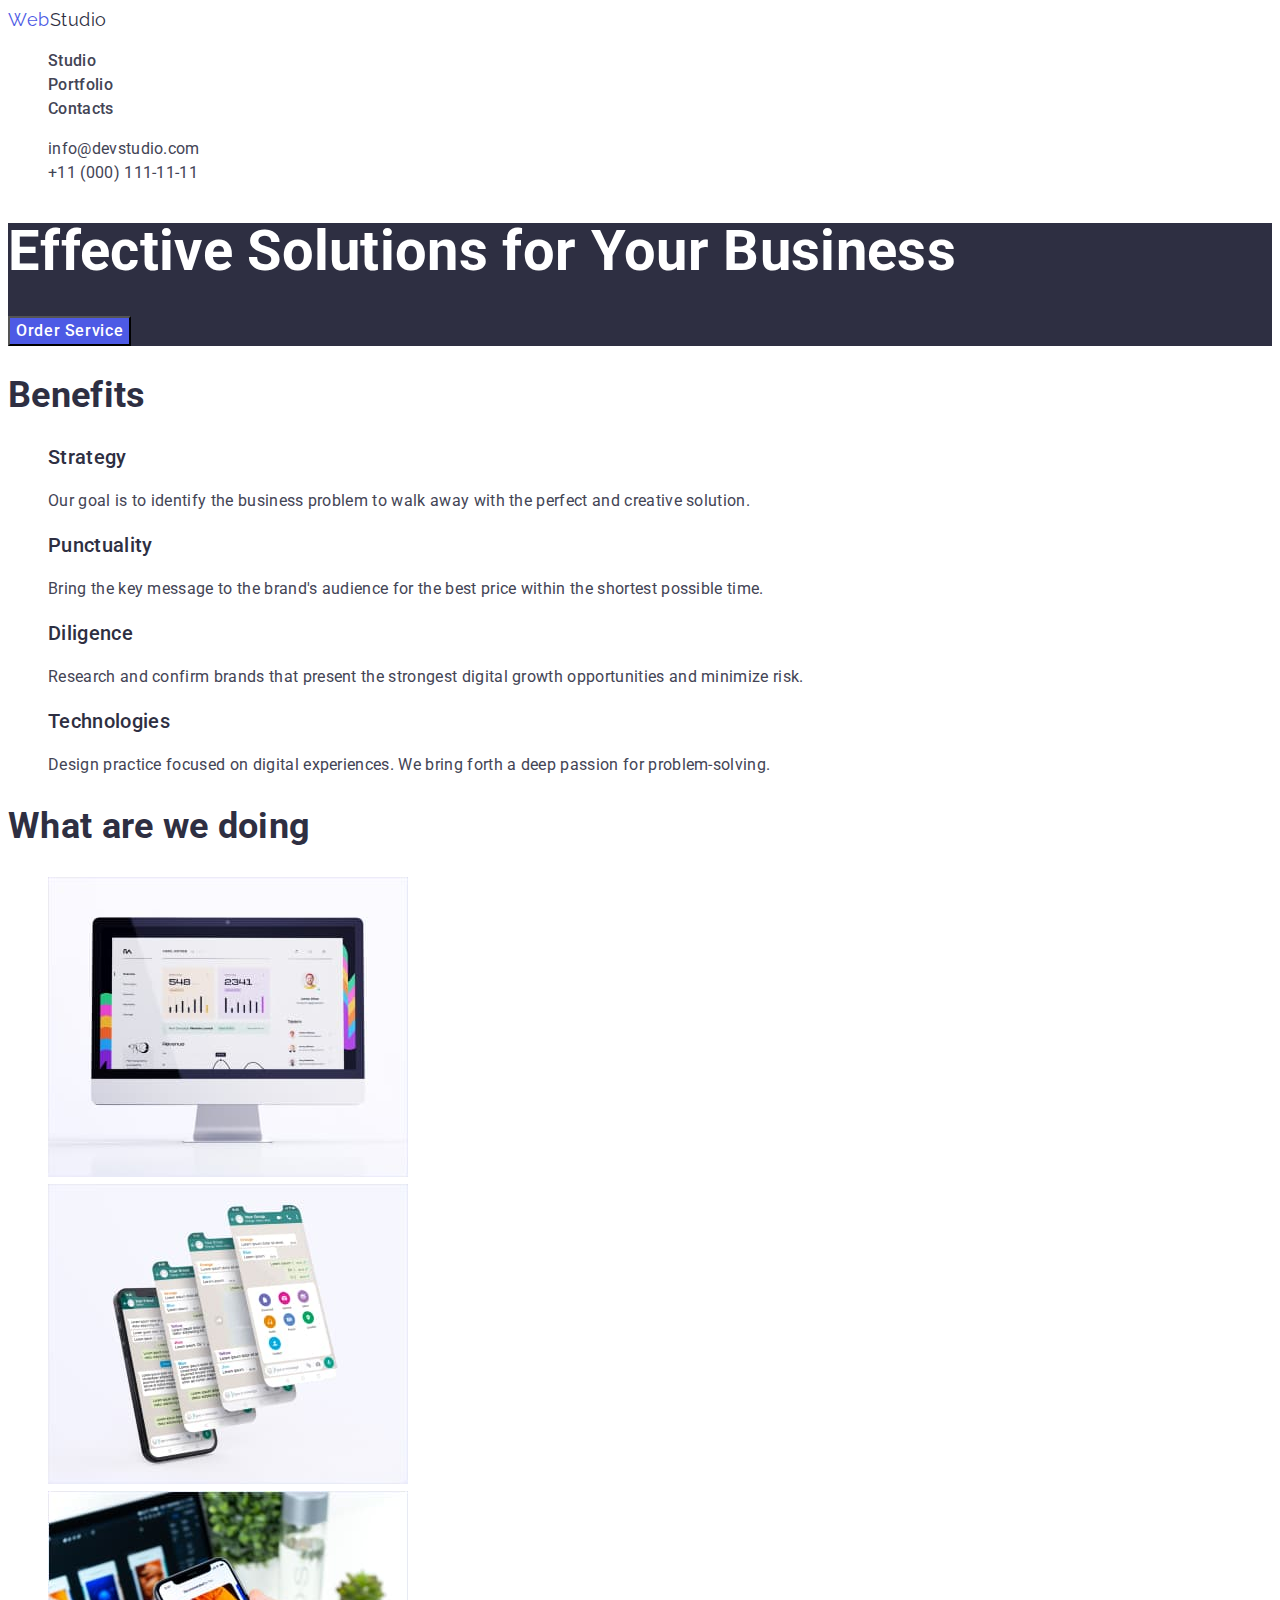
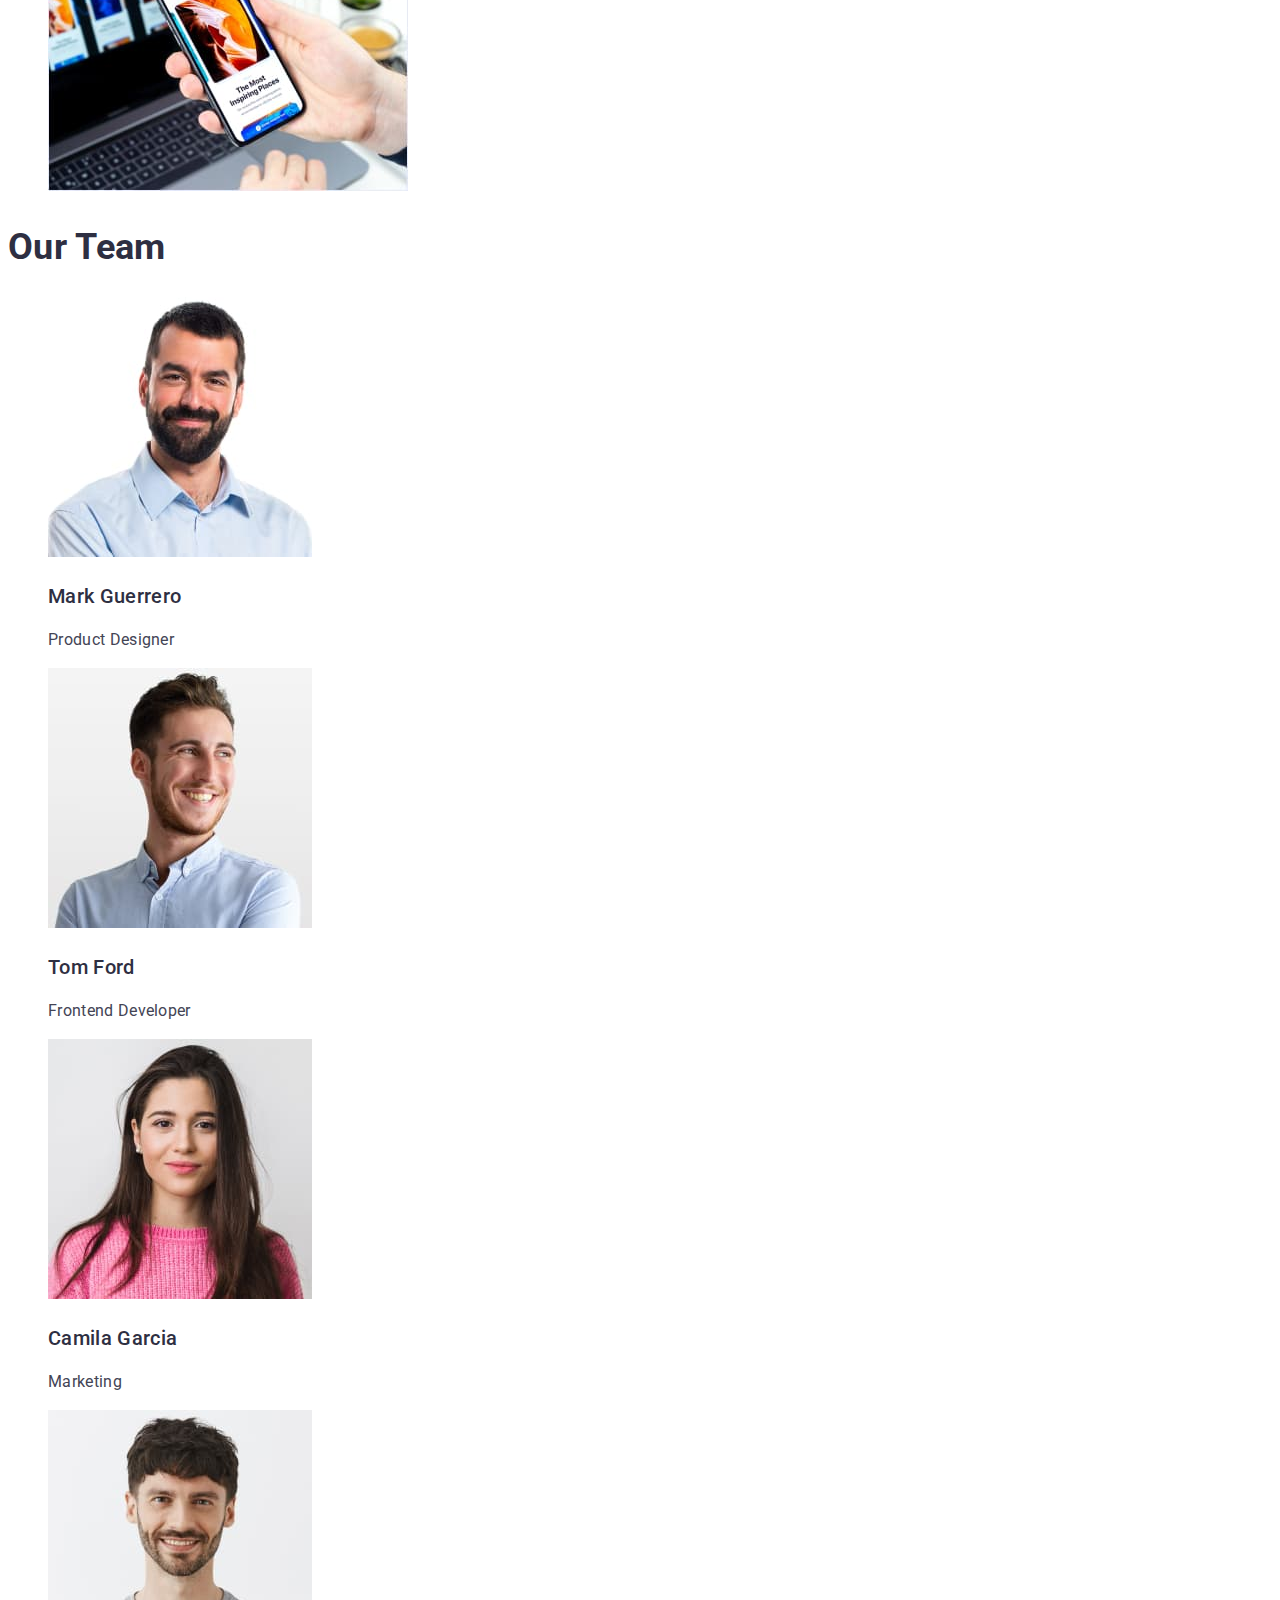
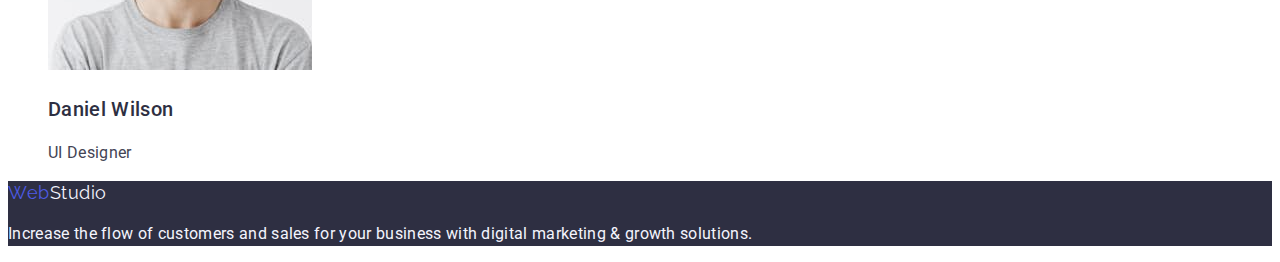
==== index.html @ 259211ac "Add files via upload" ====
<!DOCTYPE html>
<html lang="en">
  <head>
    <meta charset="UTF-8" />
    <meta http-equiv="X-UA-Compatible" content="IE=edge" />
    <meta name="viewport" content="width=device-width, initial-scale=1.0" />
    <title>Document</title>
    <link rel="preconnect" href="https://fonts.googleapis.com" />
    <link rel="preconnect" href="https://fonts.gstatic.com" crossorigin />
    <link
      href="https://fonts.googleapis.com/css2?family=Raleway:ital,wght@0,800;1,800&family=Roboto:ital,wght@0,400;0,500;0,700;0,900;1,400;1,500;1,700;1,900&display=swap"
      rel="stylesheet"
    />
    <link rel="stylesheet" href="./css/style.css" />
  </head>
  <body>
    <header class="header-page">
      <nav class="navigation">
        <a class="logo" href="./index.html"
          ><span class="logo-item">Web</span>Studio</a
        >
        <ul class="navigation-list">
          <li class="navigation-list-item">
            <a class="navigation-list-link" href="">Studio</a>
          </li>
          <li class="navigation-list-item">
            <a class="navigation-list-link" href="./portfolio.html"
              >Portfolio</a
            >
          </li>
          <li class="navigation-list-item">
            <a class="navigation-list-link" href="">Contacts</a>
          </li>
        </ul>
      </nav>
      <address class="header-page-contacts">
        <ul class="header-page-list">
          <li class="header-page-item">
            <a class="header-page-link" href="mailto:info@devstudio.com"
              >info@devstudio.com</a
            >
          </li>
          <li class="header-page-item">
            <a class="header-page-link" href="tel:+110001111111"
              >+11 (000) 111-11-11</a
            >
          </li>
        </ul>
      </address>
    </header>
    <main>
      <section class="hero">
        <h1 class="hero-title">Effective Solutions for Your Business</h1>
        <button class="section-botton buttons" type="button">
          Order Service
        </button>
      </section>
      <section class="benefits">
        <h2 class="titles main-title">Benefits</h2>
        <ul class="main-lists">
          <li>
            <h3 class="titles section-title">Strategy</h3>
            <p>
              Our goal is to identify the business problem to walk away with the
              perfect and creative solution.
            </p>
          </li>
          <li>
            <h3 class="titles section-title">Punctuality</h3>
            <p>
              Bring the key message to the brand's audience for the best price
              within the shortest possible time.
            </p>
          </li>
          <li>
            <h3 class="titles section-title">Diligence</h3>
            <p>
              Research and confirm brands that present the strongest digital
              growth opportunities and minimize risk.
            </p>
          </li>
          <li>
            <h3 class="titles section-title">Technologies</h3>
            <p>
              Design practice focused on digital experiences. We bring forth a
              deep passion for problem-solving.
            </p>
          </li>
        </ul>
      </section>
      <section>
        <h2 class="titles main-title">What are we doing</h2>
        <ul class="main-lists">
          <li>
            <img src="./images/imageone.jpg" alt="computer" width="360" />
          </li>
          <li><img src="./images/imagetwo.jpg" alt="phone" width="360" /></li>
          <li>
            <img src="./images/imagethree.jpg" alt="laptop" width="360" />
          </li>
        </ul>
      </section>
      <section>
        <h2 class="titles main-title">Our Team</h2>
        <ul class="main-lists">
          <li>
            <img src="./images/mark.jpg" alt="Mark Guerrero" width="264" />
            <h3 class="titles section-title">Mark Guerrero</h3>
            <p>Product Designer</p>
          </li>
          <li>
            <img src="./images/tom.jpg" alt="Tom Ford" width="264" />
            <h3 class="titles section-title">Tom Ford</h3>
            <p>Frontend Developer</p>
          </li>
          <li>
            <img src="./images/camila.jpg" alt="Camila Garcia" width="264" />
            <h3 class="titles section-title">Camila Garcia</h3>
            <p>Marketing</p>
          </li>
          <li>
            <img src="./images/daniel.jpg" alt="Daniel Wilson" width="264" />
            <h3 class="titles section-title">Daniel Wilson</h3>
            <p>UI Designer</p>
          </li>
        </ul>
      </section>
    </main>
    <footer class="footer">
      <a class="logo footer-logo" href="./index.html"
        ><span class="logo-item">Web</span>Studio</a
      >
      <p class="footer-text">
        Increase the flow of customers and sales for your business with digital
        marketing & growth solutions.
      </p>
    </footer>
  </body>
</html>
---- css/style.css ----
:root {
  --first-color-text: #434455;
  --second-color-text: #ffffff;
  --first-color: #4d5ae5;
  --second-color: #2e2f42;
  --third-color: #f4f4fd;
  --hover-color: #404bbf;
}

/*=======================Global========================*/
body {
  font-family: Roboto, sans-serif;
  font-size: 16px;
  line-height: 1.5;
  letter-spacing: 0.02em;
  color: var(--first-color-text);
  /*====================================================*/
  /*==============Logo===================================*/
}
.logo {
  font-family: Raleway, sans-serif;
  font-size: 18px;
  line-height: 1.3;
  letter-spacing: 0.03em;
  text-decoration: none;
  color: var(--second-color);
}
.footer-logo {
  color: var(--third-color);
}
.logo-item {
  color: var(--first-color);
}
/*======================================================*/
/*=================HOVER FOCUS===========================*/
.navigation-list-link:hover,
.navigation-list-link:focus,
.header-page-link:hover,
.header-page-link:focus {
  color: var(--hover-color);
}
/*========================================================*/
/*==================Links==================================*/
.navigation-list-link,
.header-page-link {
  text-decoration: none;
  color: inherit;
}
.navigation-list-link {
  font-weight: 500;
}
/*========================================================*/
/*===================Lists=================================*/
.navigation-list,
.header-page-list,
.main-lists {
  list-style: none;
}
.header-page-contacts {
  font-style: inherit;
}
/*=====================================*/
/*==================BUTTONS========*/
.buttons {
  font-family: inherit;
  font-weight: 500;
  font-size: 16px;
  line-height: 1.5;
  letter-spacing: 0.04em;
}
.section-botton {
  background-color: var(--first-color);
  color: var(--second-color-text);
  cursor: pointer;
}
.service-buttons {
  background-color: var(--third-color);
  color: var(--first-color);
  cursor: pointer;
}
.buttons:hover,
.buttons:focus {
  background-color: var(--hover-color);
  color: var(--second-color-text);
}
/*=================================*/
/*=============Titles============*/
.hero-title {
  color: var(--second-color-text);
  font-size: 56px;
  line-height: 1;
}
.titles {
  color: var(--second-color);
  font-weight: 500;
}
.main-title {
  font-size: 36px;
  line-height: 1.1;
  font-weight: 700;
}
.section-title {
  font-size: 20px;
  line-height: 1.2;
}
/*=====================================*/
/*============BACKGROUND==================*/
.hero,
.footer {
  background: var(--second-color);
}
/*=========================================*/
.footer-text {
  color: var(--third-color);
}
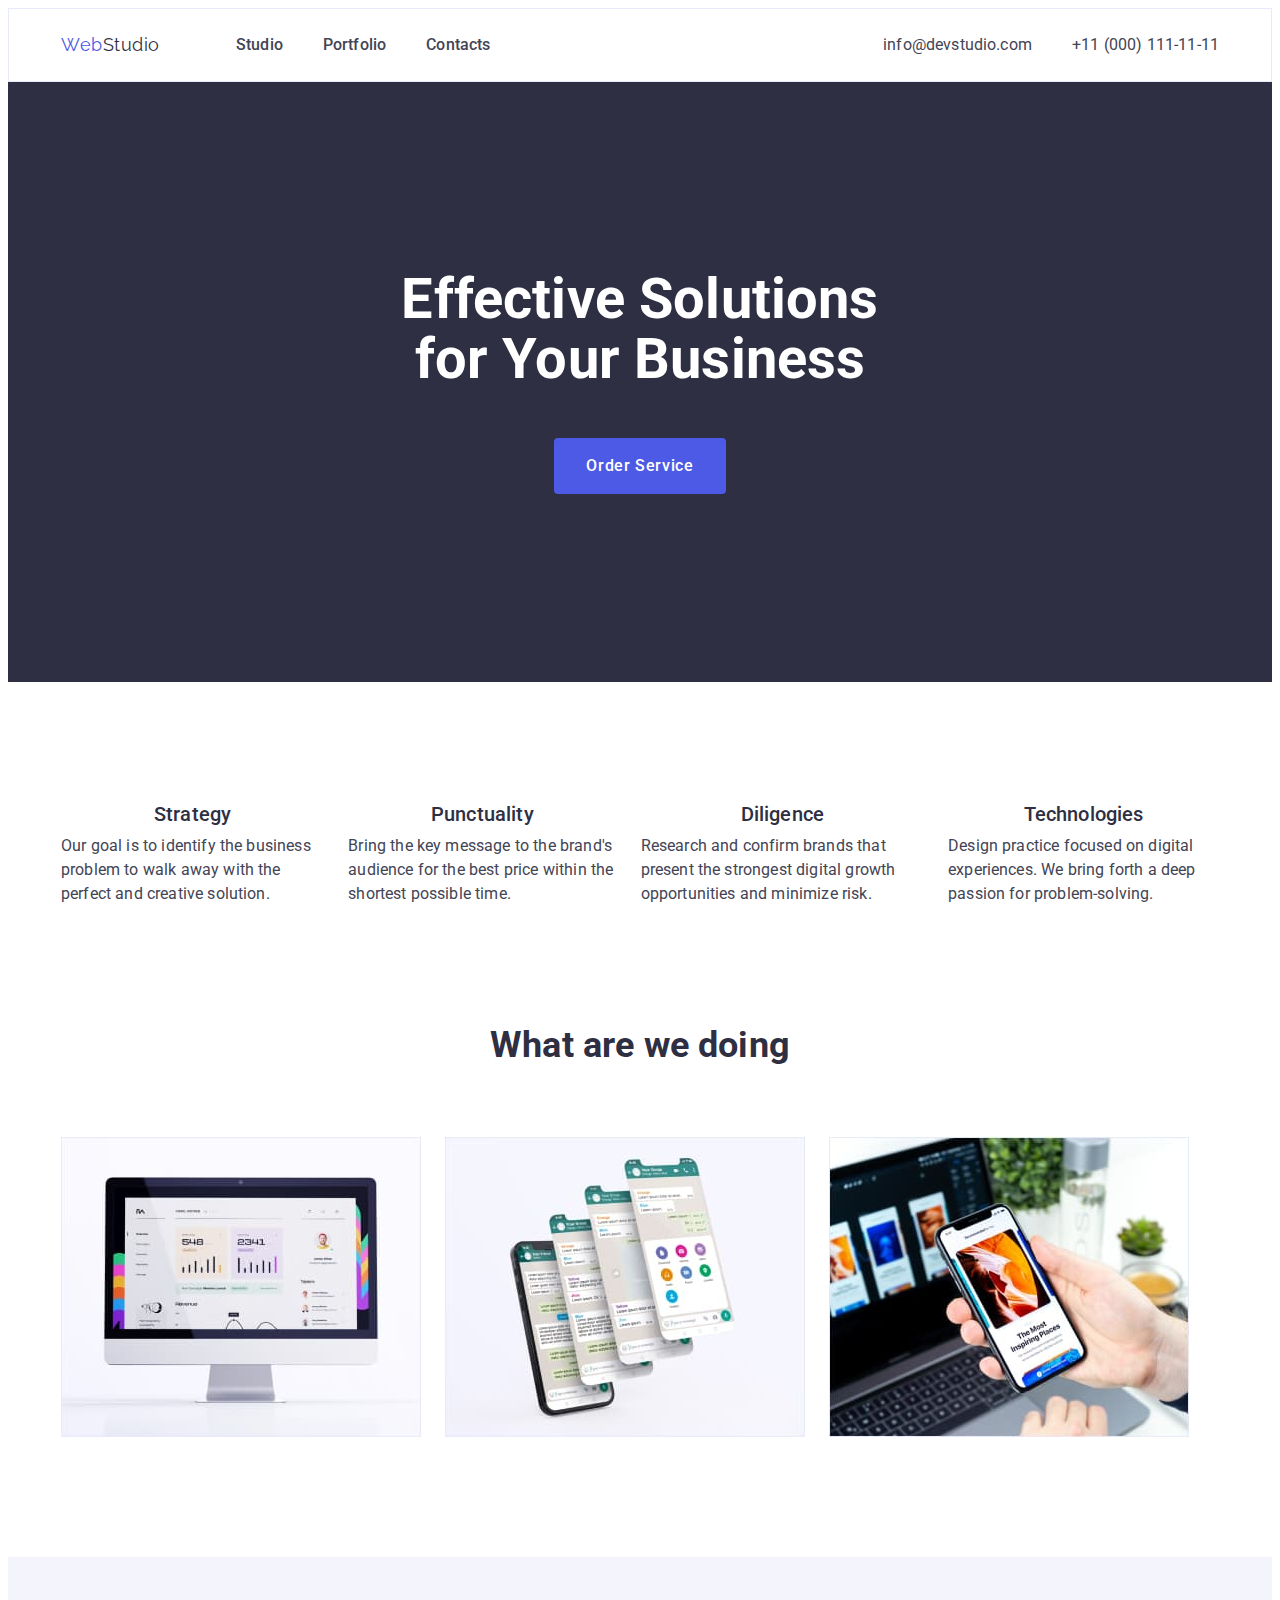
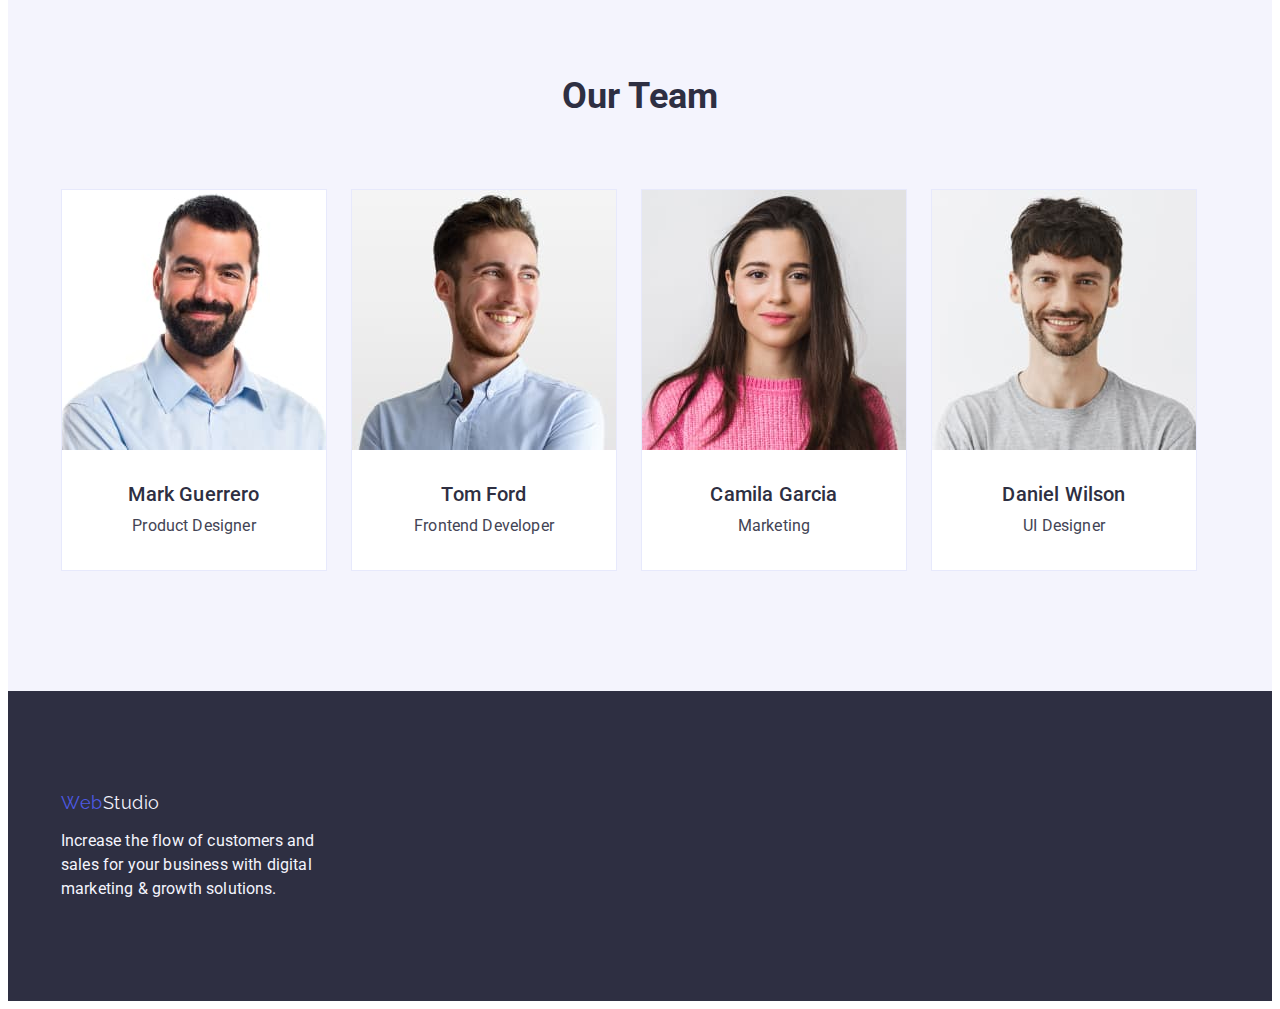
==== commit add5af9f: "update" ====
--- a/index.html
+++ b/index.html
@@ -11,129 +11,162 @@
       href="https://fonts.googleapis.com/css2?family=Raleway:ital,wght@0,800;1,800&family=Roboto:ital,wght@0,400;0,500;0,700;0,900;1,400;1,500;1,700;1,900&display=swap"
       rel="stylesheet"
     />
+    <link
+      rel="stylesheet"
+      href="https://cdnjs.cloudflare.com/ajax/libs/modern-normalize/1.1.0/modern-normalize.min.css"
+      integrity="sha512-wpPYUAdjBVSE4KJnH1VR1HeZfpl1ub8YT/NKx4PuQ5NmX2tKuGu6U/JRp5y+Y8XG2tV+wKQpNHVUX03MfMFn9Q=="
+      crossorigin="anonymous"
+      referrerpolicy="no-referrer"
+    />
     <link rel="stylesheet" href="./css/style.css" />
   </head>
   <body>
     <header class="header-page">
-      <nav class="navigation">
-        <a class="logo" href="./index.html"
-          ><span class="logo-item">Web</span>Studio</a
-        >
-        <ul class="navigation-list">
-          <li class="navigation-list-item">
-            <a class="navigation-list-link" href="">Studio</a>
-          </li>
-          <li class="navigation-list-item">
-            <a class="navigation-list-link" href="./portfolio.html"
-              >Portfolio</a
-            >
-          </li>
-          <li class="navigation-list-item">
-            <a class="navigation-list-link" href="">Contacts</a>
-          </li>
-        </ul>
-      </nav>
-      <address class="header-page-contacts">
-        <ul class="header-page-list">
-          <li class="header-page-item">
-            <a class="header-page-link" href="mailto:info@devstudio.com"
-              >info@devstudio.com</a
-            >
-          </li>
-          <li class="header-page-item">
-            <a class="header-page-link" href="tel:+110001111111"
-              >+11 (000) 111-11-11</a
-            >
-          </li>
-        </ul>
-      </address>
+      <div class="container content-box">
+        <nav class="navigation">
+          <a class="logo" href="./index.html"
+            ><span class="logo-item">Web</span>Studio</a
+          >
+          <ul class="navigation-list">
+            <li class="navigation-list-item">
+              <a class="navigation-list-link" href="">Studio</a>
+            </li>
+            <li class="navigation-list-item">
+              <a class="navigation-list-link" href="./portfolio.html"
+                >Portfolio</a
+              >
+            </li>
+            <li class="navigation-list-item">
+              <a class="navigation-list-link" href="">Contacts</a>
+            </li>
+          </ul>
+        </nav>
+        <address class="header-page-contacts">
+          <ul class="header-page-list">
+            <li class="header-page-item">
+              <a class="header-page-link" href="mailto:info@devstudio.com"
+                >info@devstudio.com</a
+              >
+            </li>
+            <li class="header-page-item">
+              <a class="header-page-link" href="tel:+110001111111"
+                >+11 (000) 111-11-11</a
+              >
+            </li>
+          </ul>
+        </address>
+      </div>
     </header>
     <main>
       <section class="hero">
-        <h1 class="hero-title">Effective Solutions for Your Business</h1>
-        <button class="section-botton buttons" type="button">
-          Order Service
-        </button>
+        <div class="container">
+          <h1 class="hero-title">
+            Effective Solutions<br />
+            for Your Business
+          </h1>
+          <button class="section-botton buttons" type="button">
+            Order Service
+          </button>
+        </div>
       </section>
+
       <section class="benefits">
-        <h2 class="titles main-title">Benefits</h2>
-        <ul class="main-lists">
-          <li>
-            <h3 class="titles section-title">Strategy</h3>
-            <p>
-              Our goal is to identify the business problem to walk away with the
-              perfect and creative solution.
-            </p>
-          </li>
-          <li>
-            <h3 class="titles section-title">Punctuality</h3>
-            <p>
-              Bring the key message to the brand's audience for the best price
-              within the shortest possible time.
-            </p>
-          </li>
-          <li>
-            <h3 class="titles section-title">Diligence</h3>
-            <p>
-              Research and confirm brands that present the strongest digital
-              growth opportunities and minimize risk.
-            </p>
-          </li>
-          <li>
-            <h3 class="titles section-title">Technologies</h3>
-            <p>
-              Design practice focused on digital experiences. We bring forth a
-              deep passion for problem-solving.
-            </p>
-          </li>
-        </ul>
+        <div class="container">
+          <h2 hidden>Benefits</h2>
+          <ul class="main-lists">
+            <li>
+              <h3 class="titles section-title benefits-title">Strategy</h3>
+              <p>
+                Our goal is to identify the business problem to walk away with
+                the perfect and creative solution.
+              </p>
+            </li>
+            <li>
+              <h3 class="titles section-title benefits-title">Punctuality</h3>
+              <p>
+                Bring the key message to the brand's audience for the best price
+                within the shortest possible time.
+              </p>
+            </li>
+            <li>
+              <h3 class="titles section-title benefits-title">Diligence</h3>
+              <p>
+                Research and confirm brands that present the strongest digital
+                growth opportunities and minimize risk.
+              </p>
+            </li>
+            <li>
+              <h3 class="titles section-title">Technologies</h3>
+              <p>
+                Design practice focused on digital experiences. We bring forth a
+                deep passion for problem-solving.
+              </p>
+            </li>
+          </ul>
+        </div>
       </section>
-      <section>
-        <h2 class="titles main-title">What are we doing</h2>
-        <ul class="main-lists">
-          <li>
-            <img src="./images/imageone.jpg" alt="computer" width="360" />
-          </li>
-          <li><img src="./images/imagetwo.jpg" alt="phone" width="360" /></li>
-          <li>
-            <img src="./images/imagethree.jpg" alt="laptop" width="360" />
-          </li>
-        </ul>
+      <section class="projects">
+        <div class="container">
+          <h2 class="titles main-title">What are we doing</h2>
+          <ul class="main-lists">
+            <li>
+              <img src="./images/imageone.jpg" alt="computer" width="360" />
+            </li>
+            <li><img src="./images/imagetwo.jpg" alt="phone" width="360" /></li>
+            <li>
+              <img src="./images/imagethree.jpg" alt="laptop" width="360" />
+            </li>
+          </ul>
+        </div>
       </section>
-      <section>
-        <h2 class="titles main-title">Our Team</h2>
-        <ul class="main-lists">
-          <li>
-            <img src="./images/mark.jpg" alt="Mark Guerrero" width="264" />
-            <h3 class="titles section-title">Mark Guerrero</h3>
-            <p>Product Designer</p>
-          </li>
-          <li>
-            <img src="./images/tom.jpg" alt="Tom Ford" width="264" />
-            <h3 class="titles section-title">Tom Ford</h3>
-            <p>Frontend Developer</p>
-          </li>
-          <li>
-            <img src="./images/camila.jpg" alt="Camila Garcia" width="264" />
-            <h3 class="titles section-title">Camila Garcia</h3>
-            <p>Marketing</p>
-          </li>
-          <li>
-            <img src="./images/daniel.jpg" alt="Daniel Wilson" width="264" />
-            <h3 class="titles section-title">Daniel Wilson</h3>
-            <p>UI Designer</p>
-          </li>
-        </ul>
+      <section class="team">
+        <div class="container">
+          <h2 class="titles main-title">Our Team</h2>
+          <ul class="main-lists">
+            <li class="team-list-item">
+              <img src="./images/mark.jpg" alt="Mark Guerrero" width="264" />
+              <div class="team-list-box">
+                <h3 class="titles section-title">Mark Guerrero</h3>
+                <p class="team-text">Product Designer</p>
+              </div>
+            </li>
+            <li class="team-list-item">
+              <img src="./images/tom.jpg" alt="Tom Ford" width="264" />
+              <div class="team-list-box">
+                <h3 class="titles section-title">Tom Ford</h3>
+                <p class="team-text">Frontend Developer</p>
+              </div>
+            </li>
+            <li class="team-list-item">
+              <img src="./images/camila.jpg" alt="Camila Garcia" width="264" />
+              <div class="team-list-box">
+                <h3 class="titles section-title">Camila Garcia</h3>
+                <p class="team-text">Marketing</p>
+              </div>
+            </li>
+            <li class="team-list-item">
+              <img src="./images/daniel.jpg" alt="Daniel Wilson" width="264" />
+              <div class="team-list-box">
+                <h3 class="titles section-title">Daniel Wilson</h3>
+                <p class="team-text">UI Designer</p>
+              </div>
+            </li>
+          </ul>
+        </div>
       </section>
     </main>
     <footer class="footer">
-      <a class="logo footer-logo" href="./index.html"
-        ><span class="logo-item">Web</span>Studio</a
-      >
-      <p class="footer-text">
-        Increase the flow of customers and sales for your business with digital
-        marketing & growth solutions.
-      </p>
+      <div class="container">
+        <a class="logo footer-logo" href="./index.html"
+          ><span class="logo-item">Web</span>Studio</a
+        >
+        <div class="footer-box">
+          <p class="footer-text">
+            Increase the flow of customers and sales for your business with
+            digital marketing & growth solutions.
+          </p>
+        </div>
+      </div>
     </footer>
   </body>
 </html>
--- a/css/style.css
+++ b/css/style.css
@@ -1,9 +1,36 @@
+/*=========Reset==============*/
+h1,
+h2,
+h3,
+h4,
+h5,
+h6,
+p {
+  margin-top: 0;
+  margin-bottom: 0;
+}
+ul,
+ol {
+  margin-top: 0;
+  margin-bottom: 0;
+  padding: 0;
+}
+img {
+  display: block;
+}
+button {
+  padding: 0;
+}
+/*=============================*/
+
 :root {
   --first-color-text: #434455;
   --second-color-text: #ffffff;
+  --background-color: #ffffff;
   --first-color: #4d5ae5;
   --second-color: #2e2f42;
   --third-color: #f4f4fd;
+  --fourth-color: #e7e9fc;
   --hover-color: #404bbf;
 }
 
@@ -12,11 +39,21 @@
   font-family: Roboto, sans-serif;
   font-size: 16px;
   line-height: 1.5;
-  letter-spacing: 0.02em;
+  letter-spacing: 0.01em;
   color: var(--first-color-text);
-  /*====================================================*/
-  /*==============Logo===================================*/
-}
+}
+
+.container {
+  width: 1158px;
+  margin: 0 auto;
+  padding: 0 15px;
+}
+
+.content-box {
+  display: flex;
+}
+/*====================================================*/
+/*==============Logo===================================*/
 .logo {
   font-family: Raleway, sans-serif;
   font-size: 18px;
@@ -24,6 +61,7 @@
   letter-spacing: 0.03em;
   text-decoration: none;
   color: var(--second-color);
+  margin-right: 76px;
 }
 .footer-logo {
   color: var(--third-color);
@@ -53,7 +91,9 @@
 /*===================Lists=================================*/
 .navigation-list,
 .header-page-list,
-.main-lists {
+.main-lists,
+.buttons-list,
+.service-list {
   list-style: none;
 }
 .header-page-contacts {
@@ -77,31 +117,38 @@
   background-color: var(--third-color);
   color: var(--first-color);
   cursor: pointer;
+  border: 1px solid var(--fourth-color);
+  border-radius: 4px;
+  padding: 12px 24px;
 }
 .buttons:hover,
 .buttons:focus {
   background-color: var(--hover-color);
   color: var(--second-color-text);
+  border: 1px solid transparent;
 }
 /*=================================*/
 /*=============Titles============*/
 .hero-title {
   color: var(--second-color-text);
   font-size: 56px;
-  line-height: 1;
+  line-height: 1.07;
 }
 .titles {
   color: var(--second-color);
   font-weight: 500;
+  text-align: center;
 }
 .main-title {
   font-size: 36px;
   line-height: 1.1;
   font-weight: 700;
+  margin-bottom: 72px;
 }
 .section-title {
   font-size: 20px;
   line-height: 1.2;
+  margin-bottom: 8px;
 }
 /*=====================================*/
 /*============BACKGROUND==================*/
@@ -110,6 +157,104 @@
   background: var(--second-color);
 }
 /*=========================================*/
-.footer-text {
+/*===============HEADER=====================*/
+.header-page {
+  padding: 24px 0;
+  border: 1px solid var(--fourth-color);
+}
+.navigation {
+  display: flex;
+}
+.navigation-list {
+  display: flex;
+  column-gap: 40px;
+}
+.header-page-contacts {
+  margin-left: auto;
+}
+.header-page-list {
+  display: flex;
+  column-gap: 40px;
+}
+/*===========================================*/
+/*===============HERO=========================*/
+.hero {
+  text-align: center;
+  padding: 188px 0;
+}
+.section-botton {
+  margin-top: 48px;
+  border: none;
+  padding: 16px 32px;
+  border-radius: 4px;
+}
+/*===========================================*/
+/*=============BENEFITS=======================*/
+.benefits {
+  margin-top: 120px;
+}
+.main-lists {
+  display: flex;
+  gap: 24px;
+}
+.benefits-title {
+  margin-bottom: 8px;
+}
+/*=============================================*/
+/*==============PROJECTS=======================*/
+.projects {
+  margin-top: 120px;
+}
+/*=============================================*/
+/*================TEAM=========================*/
+.team {
+  margin-top: 120px;
+  padding: 120px 0;
+  background-color: var(--third-color);
+}
+.team-list-item {
+  background-color: var(--background-color);
+  border: 1px solid var(--fourth-color);
+}
+.team-list-box {
+  padding: 32px 0;
+}
+.team-text {
+  text-align: center;
+}
+
+/*==============================================*/
+/*==============FOOTER============================*/
+.footer {
+  padding: 100px 0;
+}
+.footer-box {
+  width: 264px;
   color: var(--third-color);
-}
+  margin-top: 13px;
+}
+/*================================================*/
+
+/*==============PORTFOLIO===========================*/
+.main-page {
+  margin-top: 96px;
+  margin-bottom: 120px;
+}
+.buttons-list {
+  display: flex;
+  gap: 24px;
+  justify-content: center;
+  margin-bottom: 72px;
+}
+.service-list {
+  display: flex;
+  flex-wrap: wrap;
+  gap: 24px;
+}
+.service-list-item {
+  border: 1px solid var(--fourth-color);
+}
+.service-box {
+  padding: 32px 0 32px 16px;
+}
+/*==================================================*/
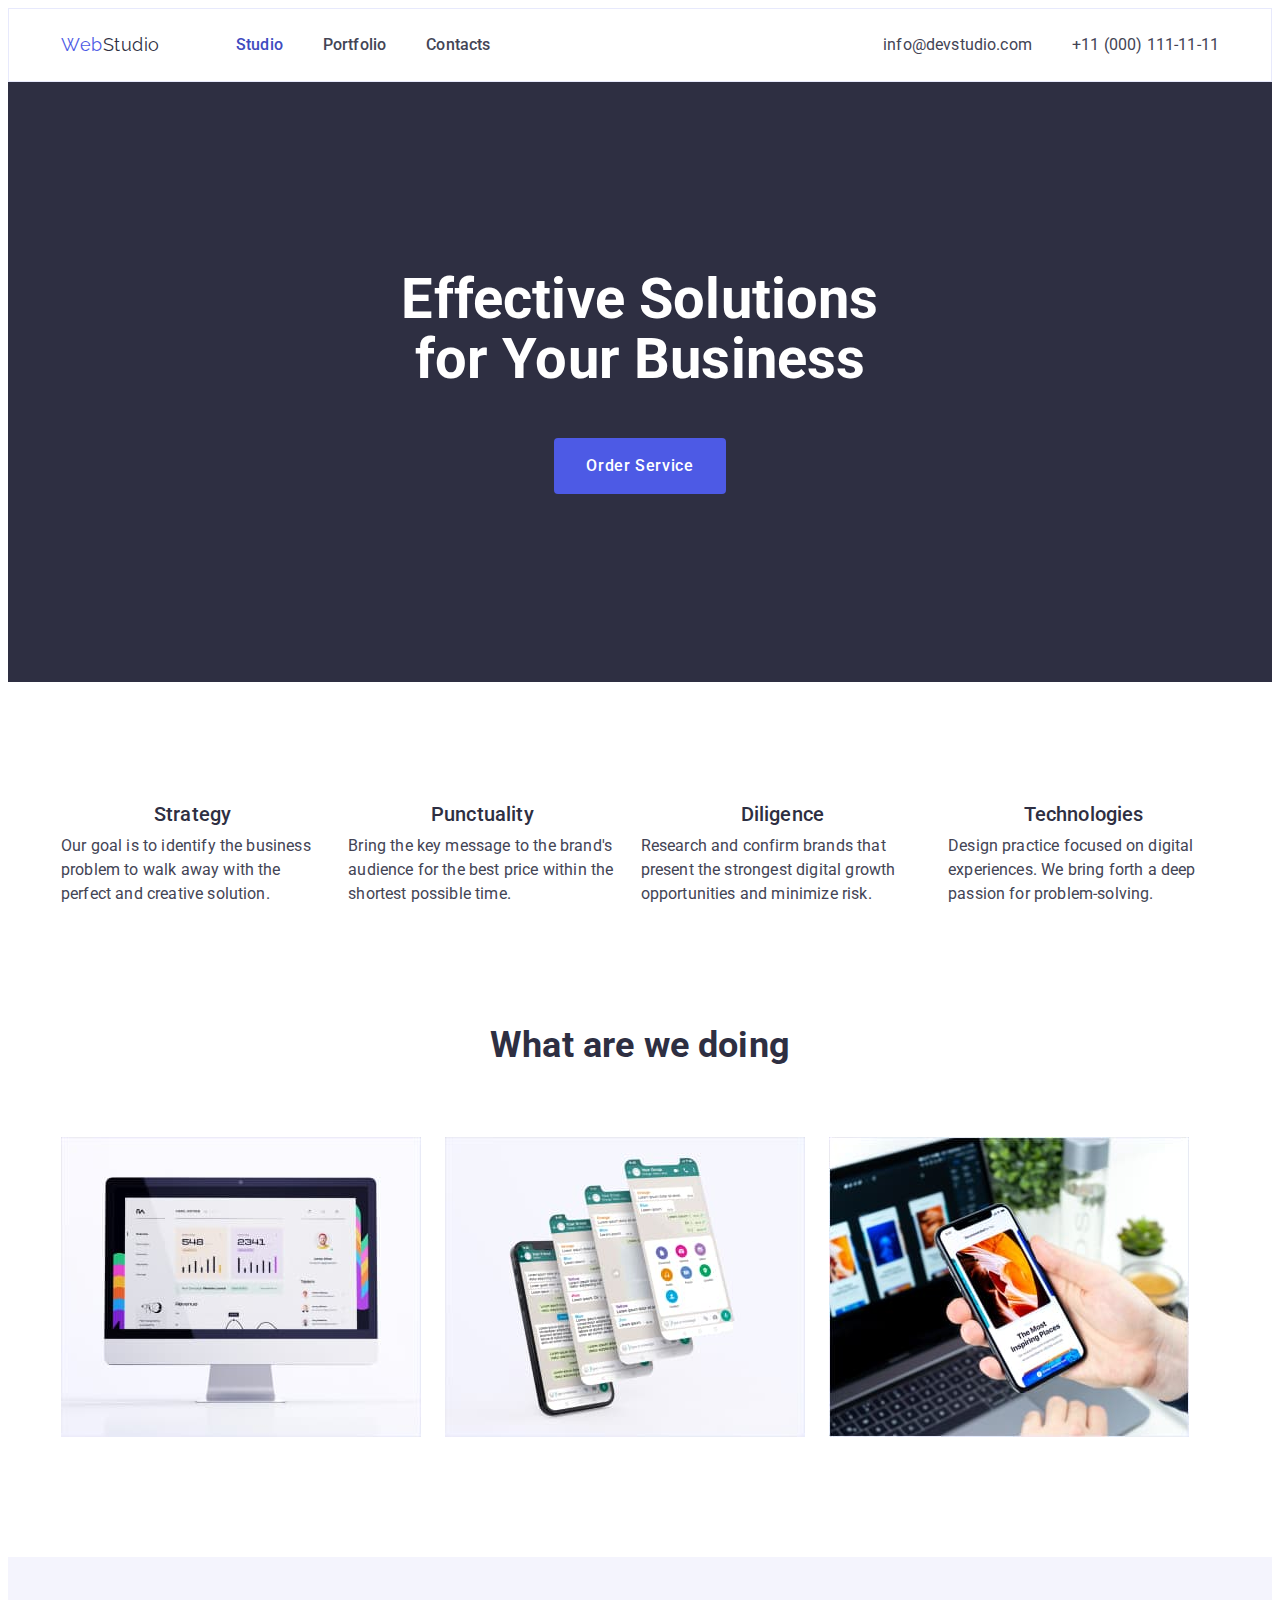
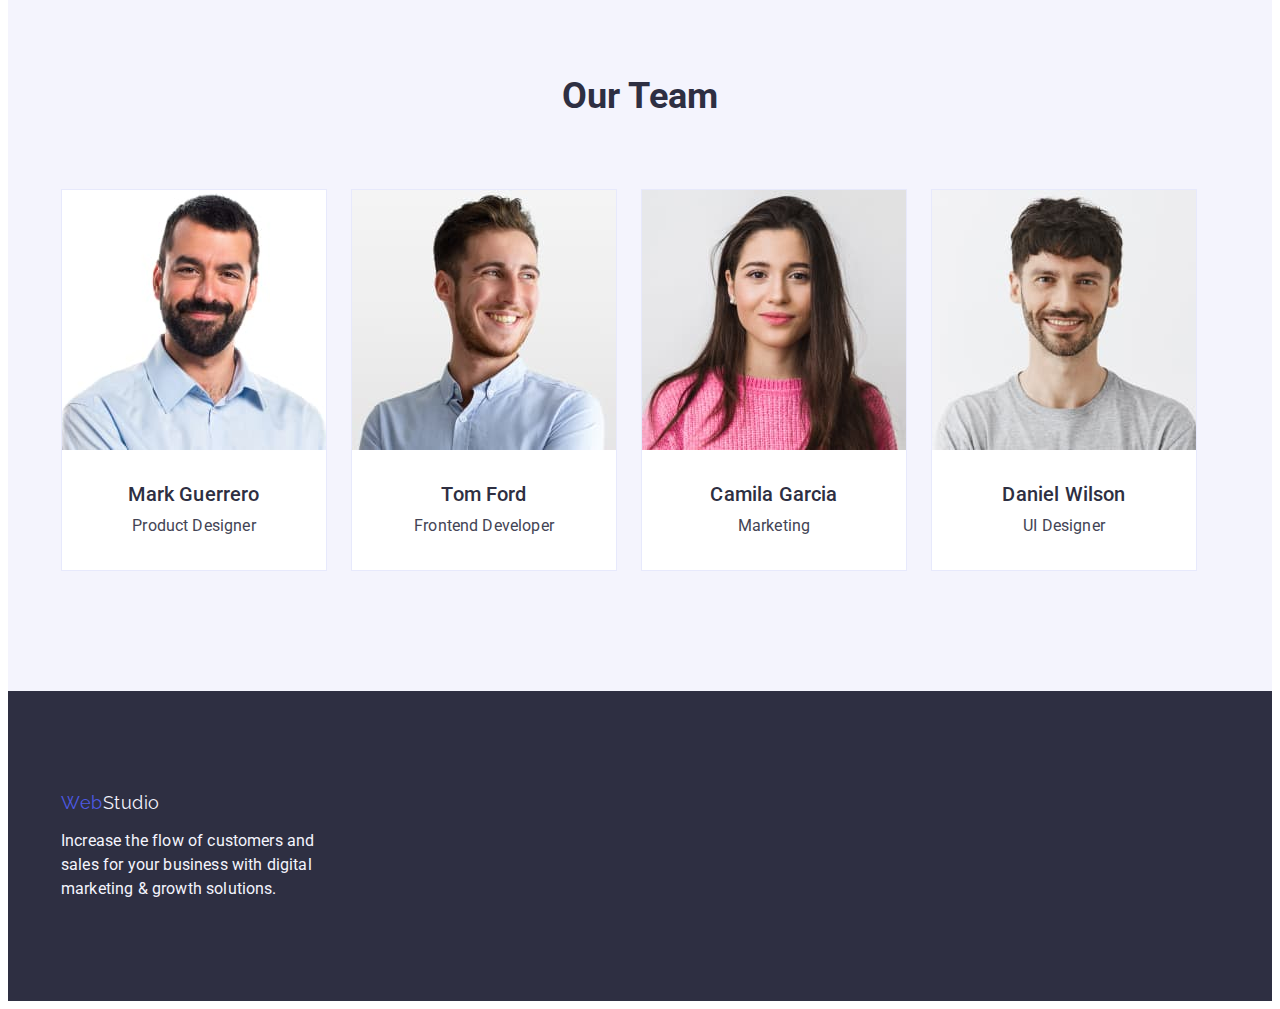
==== commit e6e6d17b: "update" ====
--- a/index.html
+++ b/index.html
@@ -28,7 +28,7 @@
             ><span class="logo-item">Web</span>Studio</a
           >
           <ul class="navigation-list">
-            <li class="navigation-list-item">
+            <li class="navigation-list-item current">
               <a class="navigation-list-link" href="">Studio</a>
             </li>
             <li class="navigation-list-item">
--- a/css/style.css
+++ b/css/style.css
@@ -176,6 +176,9 @@
   display: flex;
   column-gap: 40px;
 }
+.current {
+  color: var(--hover-color);
+}
 /*===========================================*/
 /*===============HERO=========================*/
 .hero {
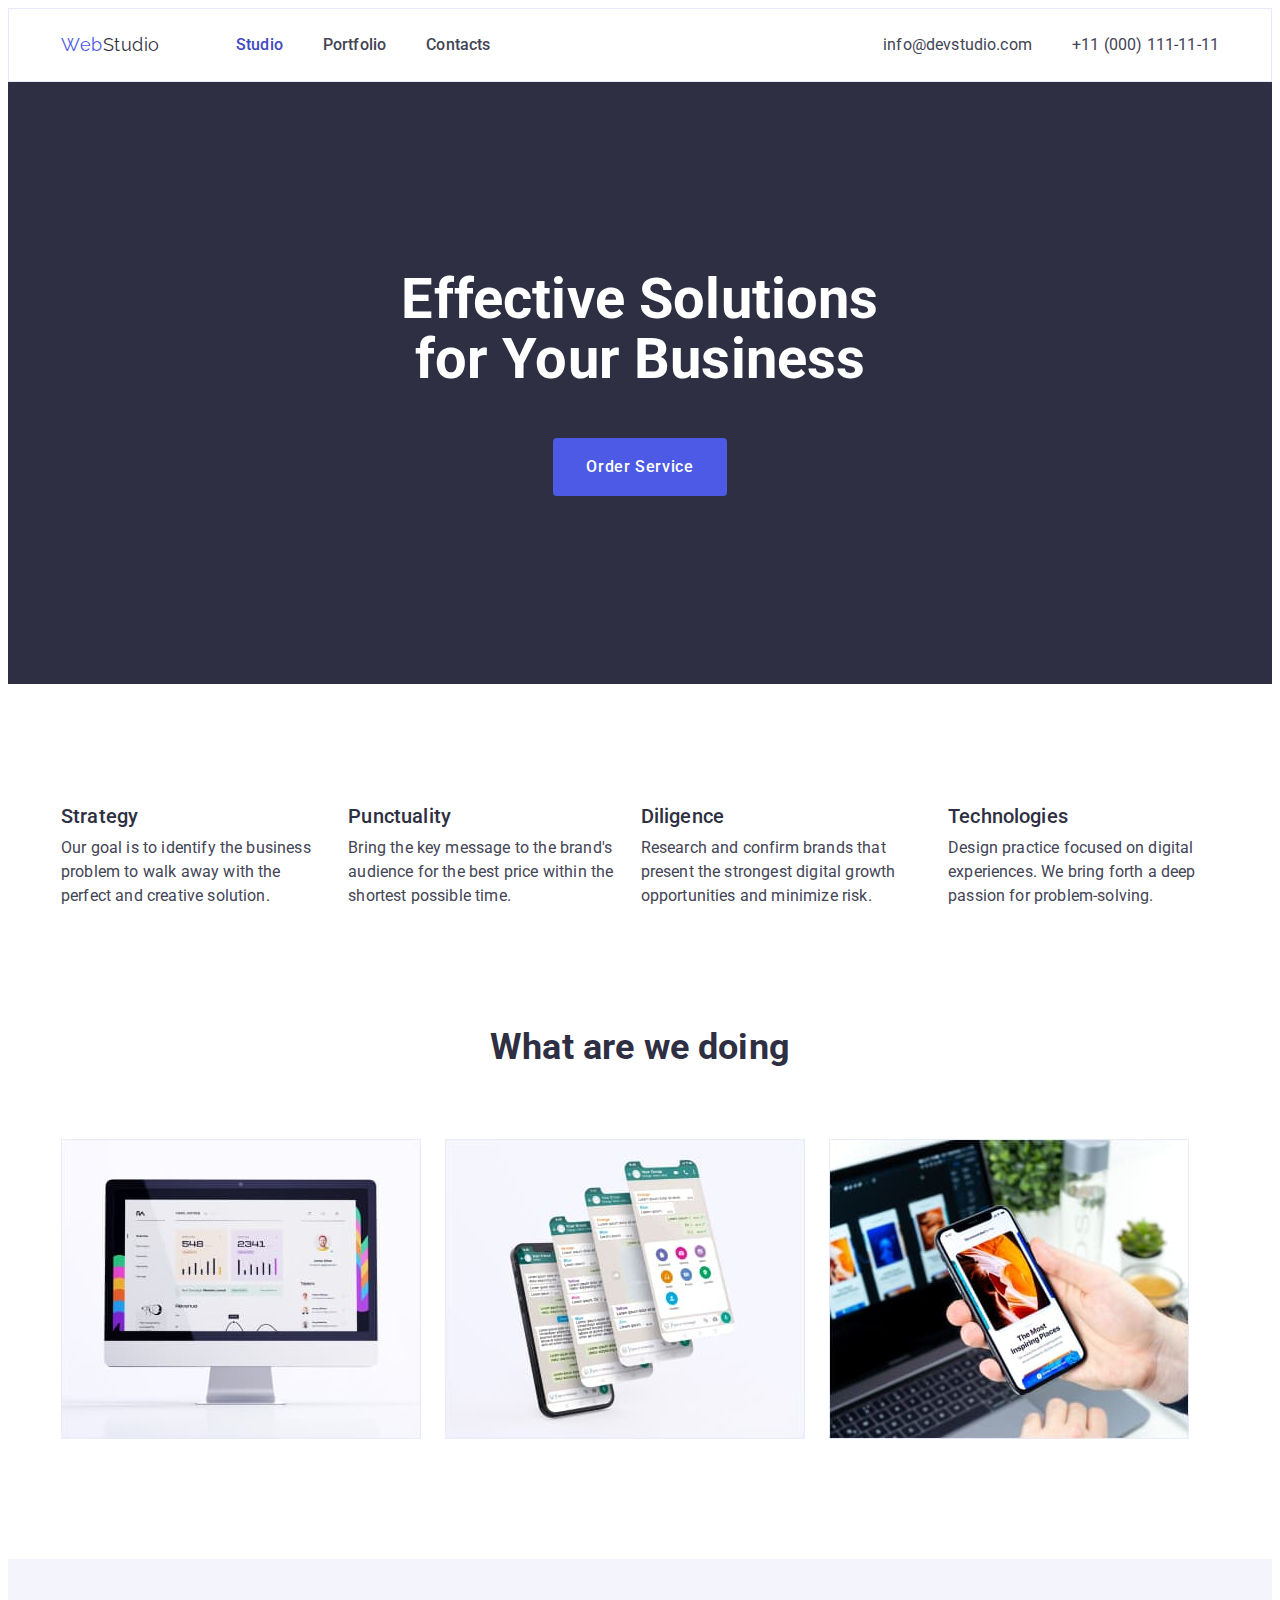
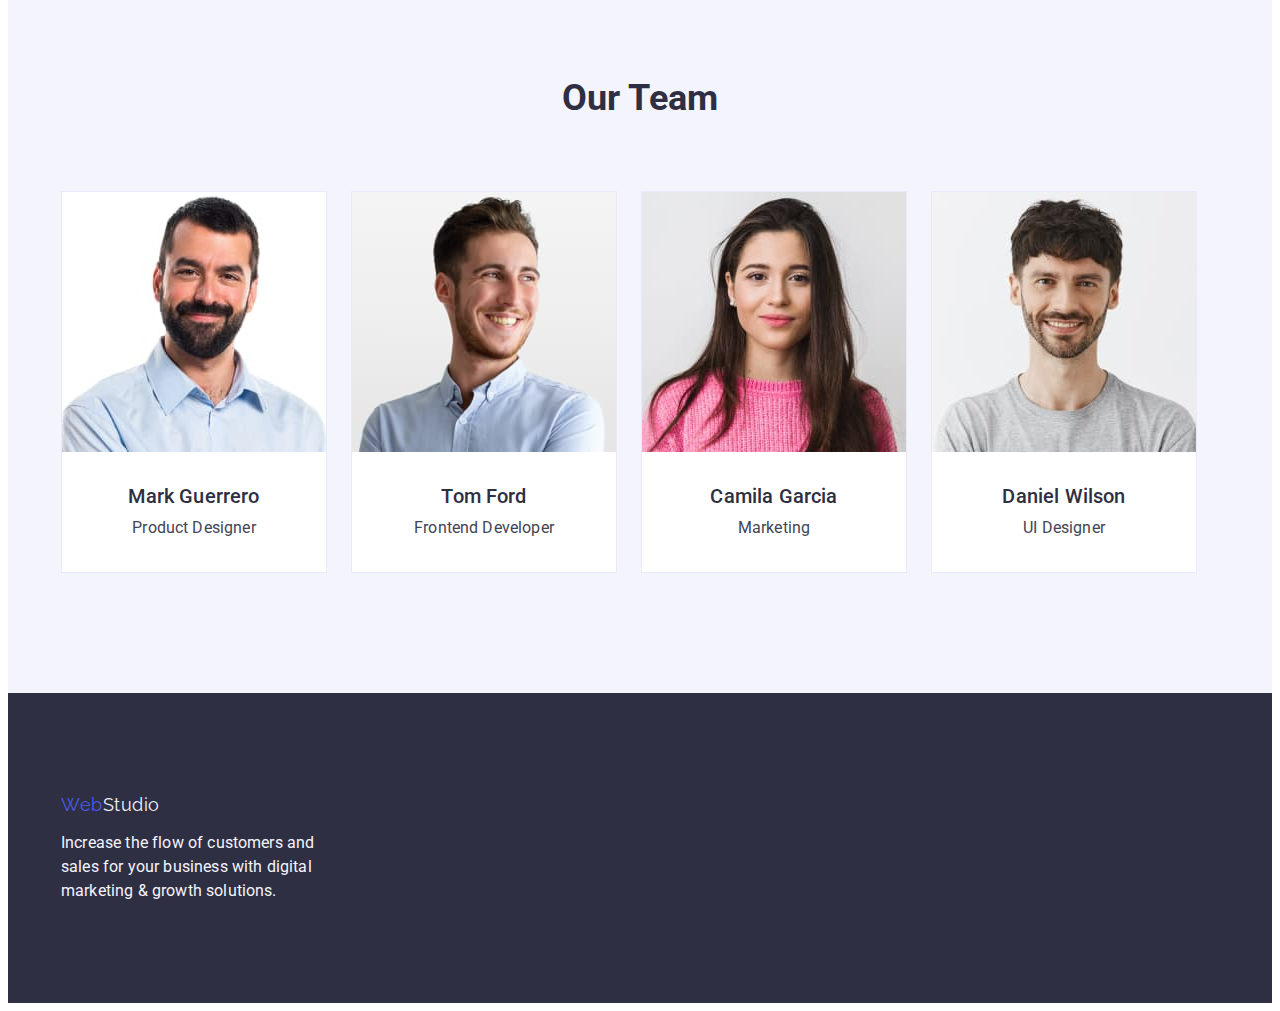
==== commit b517beb2: "update" ====
--- a/index.html
+++ b/index.html
@@ -96,7 +96,7 @@
               </p>
             </li>
             <li>
-              <h3 class="titles section-title">Technologies</h3>
+              <h3 class="titles section-title benefits-title">Technologies</h3>
               <p>
                 Design practice focused on digital experiences. We bring forth a
                 deep passion for problem-solving.
--- a/css/style.css
+++ b/css/style.css
@@ -65,6 +65,7 @@
 }
 .footer-logo {
   color: var(--third-color);
+  margin-right: 0;
 }
 .logo-item {
   color: var(--first-color);
@@ -125,7 +126,6 @@
 .buttons:focus {
   background-color: var(--hover-color);
   color: var(--second-color-text);
-  border: 1px solid transparent;
 }
 /*=================================*/
 /*=============Titles============*/
@@ -187,14 +187,14 @@
 }
 .section-botton {
   margin-top: 48px;
-  border: none;
+  border: 1px solid transparent;
   padding: 16px 32px;
   border-radius: 4px;
 }
 /*===========================================*/
 /*=============BENEFITS=======================*/
 .benefits {
-  margin-top: 120px;
+  padding-top: 120px;
 }
 .main-lists {
   display: flex;
@@ -202,16 +202,16 @@
 }
 .benefits-title {
   margin-bottom: 8px;
+  text-align: left;
 }
 /*=============================================*/
 /*==============PROJECTS=======================*/
 .projects {
-  margin-top: 120px;
+  padding: 120px 0;
 }
 /*=============================================*/
 /*================TEAM=========================*/
 .team {
-  margin-top: 120px;
   padding: 120px 0;
   background-color: var(--third-color);
 }
@@ -240,14 +240,14 @@
 
 /*==============PORTFOLIO===========================*/
 .main-page {
-  margin-top: 96px;
-  margin-bottom: 120px;
+  padding-top: 96px;
+  padding-bottom: 120px;
 }
 .buttons-list {
   display: flex;
   gap: 24px;
   justify-content: center;
-  margin-bottom: 72px;
+  padding-bottom: 72px;
 }
 .service-list {
   display: flex;
